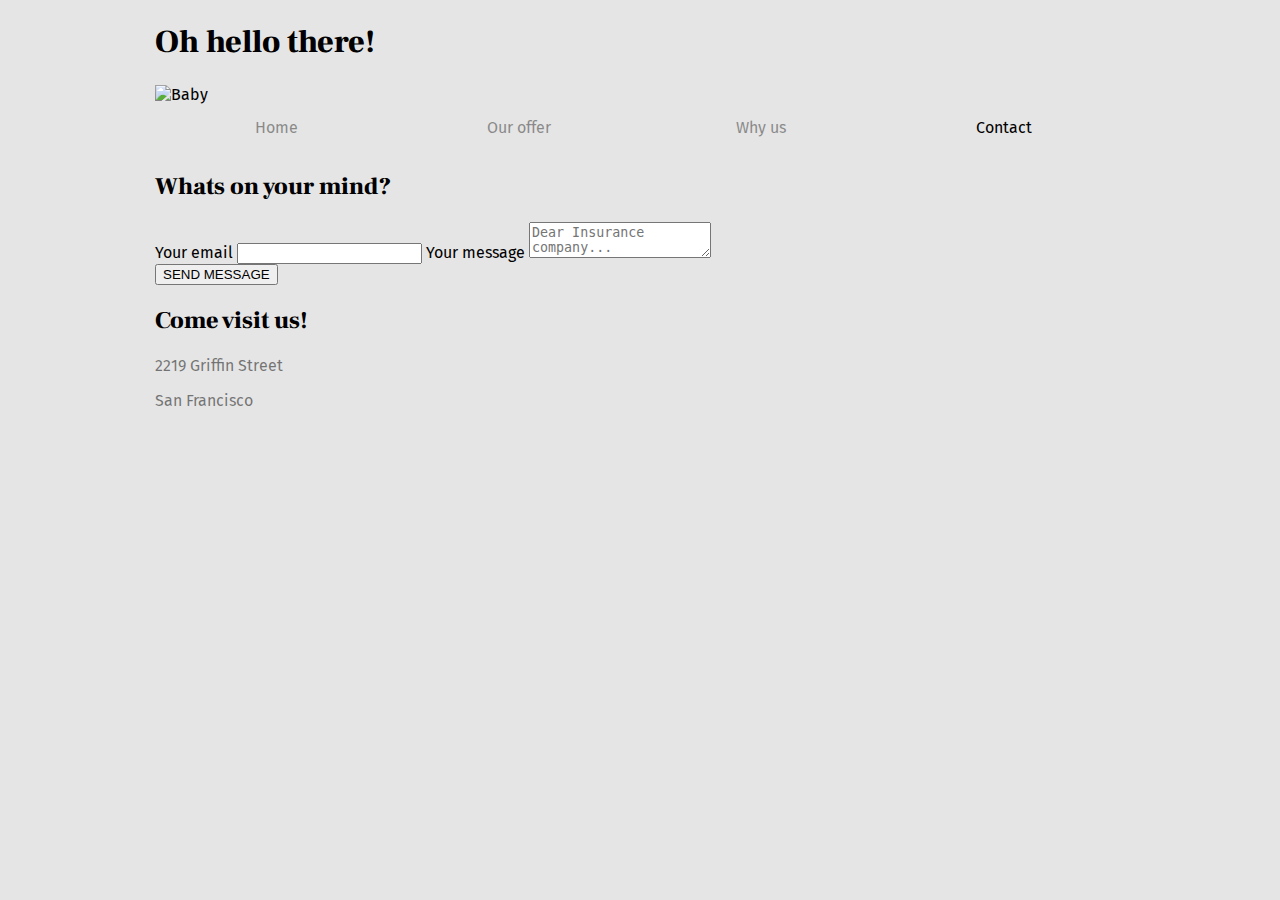
==== contact.html @ 2e83d16c "Add files via upload" ====
<!DOCTYPE html>
<html lang="sv">
<head>
    <meta charset="UTF-8">
    <meta name="viewport" content="width=device-width, initial-scale=1.0">
    <link rel="stylesheet" href="style.css">
    <link href="https://fonts.googleapis.com/css2?family=Fira+Sans:wght@400;900&family=Frank+Ruhl+Libre:wght@900&display=swap" rel="stylesheet">
    <title>Slutprojekt av Alexander, Maddy och Stefan</title>
</head>
<body>
    <!-- HEADER BLOCK START -->
    <header>
        <div class="HeaderContainer">
            <div class="GridItemHeader">
                <h1>Oh hello there!</h1>
            </div>
            <div class="HeaderGridPng">
                <img src="img/baby.png" alt="Baby">
            </div>
        </div>
    </header>
        <nav>
            <ul>
                <li>
                    <a href="index.html">Home</a>
                </li>
                <li>
                    <a href="#">Our offer</a>
                </li>
                <li>
                    <a href="#">Why us</a>
                </li>
                <li class="active-item">
                    <a href="contact.html">Contact</a>
                </li>
            </ul>
        </nav>
    </header>
    <!-- HEADER BLOCK END -->
    <!-- MAIN BLOCK START -->
    <main>
        <div class="MainContainer">
            <div class="GridItemMain1">
                <h2>Whats on your mind?</h2>

            </div>
            <div class="GridItemMain2">
                <form>
                    <label for="email">Your email</label>
                    <input type="text">
                    <label for="message">Your message</label>
                    <textarea type="text" placeholder="Dear Insurance company..."></textarea>
                    <div>
                        <input type="submit" value="SEND MESSAGE">
                    </div>
                </form>

            </div>
        </div>
    </main>
    <!-- MAIN BLOCK END -->
    <!-- FOOTER BLOCK START -->
    <footer>
        <div class="FooterContainer">
            <div class="GridItemFooter1">
                <h2>Come visit us!</h2>
                <p>2219 Griffin Street</p>
                <p>San Francisco</p>
            </div>
        </div>
    </footer>
    <!-- FOOTER BLOCK END -->
</body>
</html>
---- style.css ----
body {
    margin:0 auto;
    padding:0;
    max-width:60.625rem;
    background-color: #E5E5E5;
    font-family: 'Fira Sans', sans-serif;
}
h1, h2, h3, h4, h5, h6 {
    font-family: 'Frank Ruhl Libre', serif;
    font-weight: 900;
}
p {
    color: rgba(0, 0, 0, 0.5);
}
.grid {
    display: grid;
    grid-template-columns: 1fr 1fr 1fr 1fr 1fr 1fr;
}
.grid-item1 {
    background-color: #C7DDEA;
    grid-row: 1 / span 2;
    grid-column: 1 / span 3;
    display: flex;justify-content: center;
}
.grid-item2 {
    background-color: #F17949;
    grid-row: 1;
    grid-column: 4 / span 3;
    display: flex;justify-content: center; align-items: center;
}
.grid-item3 {
    background-color: #FAB131;
    grid-row: 2;
    grid-column: 4 / span 3;
    display: flex;justify-content: center; align-items: center;
}
.grid-item4 {
    height: 300px;
    background-color: #C7DDEA;
    grid-row: 1;
    grid-column: 1 / span 2;
    display: flex; align-items: center;justify-content: center;
}
.grid-item5 {
    height: 300px;
    background-color: #fff;
    grid-row: 1;
    grid-column: 3 / span 2;
    display: flex; align-items: center;justify-content: center;
}
.grid-item6 {
    height: 300px;
    background-color: #EBEBEB;
    grid-row: 1;
    grid-column: 5 / span 2;
    display: flex; align-items: center;justify-content: center;
}
.grid-item7 {
    height: 300px;
    background-color: #fff;
    grid-row: 2;
    grid-column: 1 / span 2;
    display: flex; align-items: center;justify-content: center;
}
.grid-item8 {
    height: 300px;
    background-color: #F17949;
    grid-row: 2;
    grid-column: 3 / span 2;
    display: flex; align-items: center;justify-content: center;
}
.grid-item9 {
    height: 300px;
    background-color: #fff;
    grid-row: 2;
    grid-column: 5 / span 2;
    display: flex; align-items: center;justify-content: center;
}
.grid-item10 {
    background-color: #A9A19E;
    grid-column: 1 / span 6;
}
.grid-item11 {
    height: 300px;
    background-color: #777574;
    grid-column: 1 / span 6;
}
.grid-item2 h2, .grid-item3 h2 {
    color: #fff;
}
.grid-item2 p, .grid-item3 p {
    font-weight: bold;
}
.grid-item2 div, .grid-item3 div, .grid-item10 div {
    text-align: center;
} 
.grid-item1 p {
    font-weight: 500;
}
img {
    border:0;
    display:block;
    height:auto;
    max-width:100%;
    width:auto;
  }
nav {
    width: 100%;
    overflow: auto;
}
nav ul {
    list-style-type: none;
    margin: 0;
    padding: 0;
    overflow: hidden;
}
  
nav li {
    
}
  
nav li a {
    display: block;float: left;
    color: #000;
    opacity: 0.4;
    text-align: center;
    padding: 14px 0;
    text-decoration: none;
    width: 25%;
}
  
nav li a:hover {
    color: #000;
}
nav li.active-item a {
    opacity: 1;
}
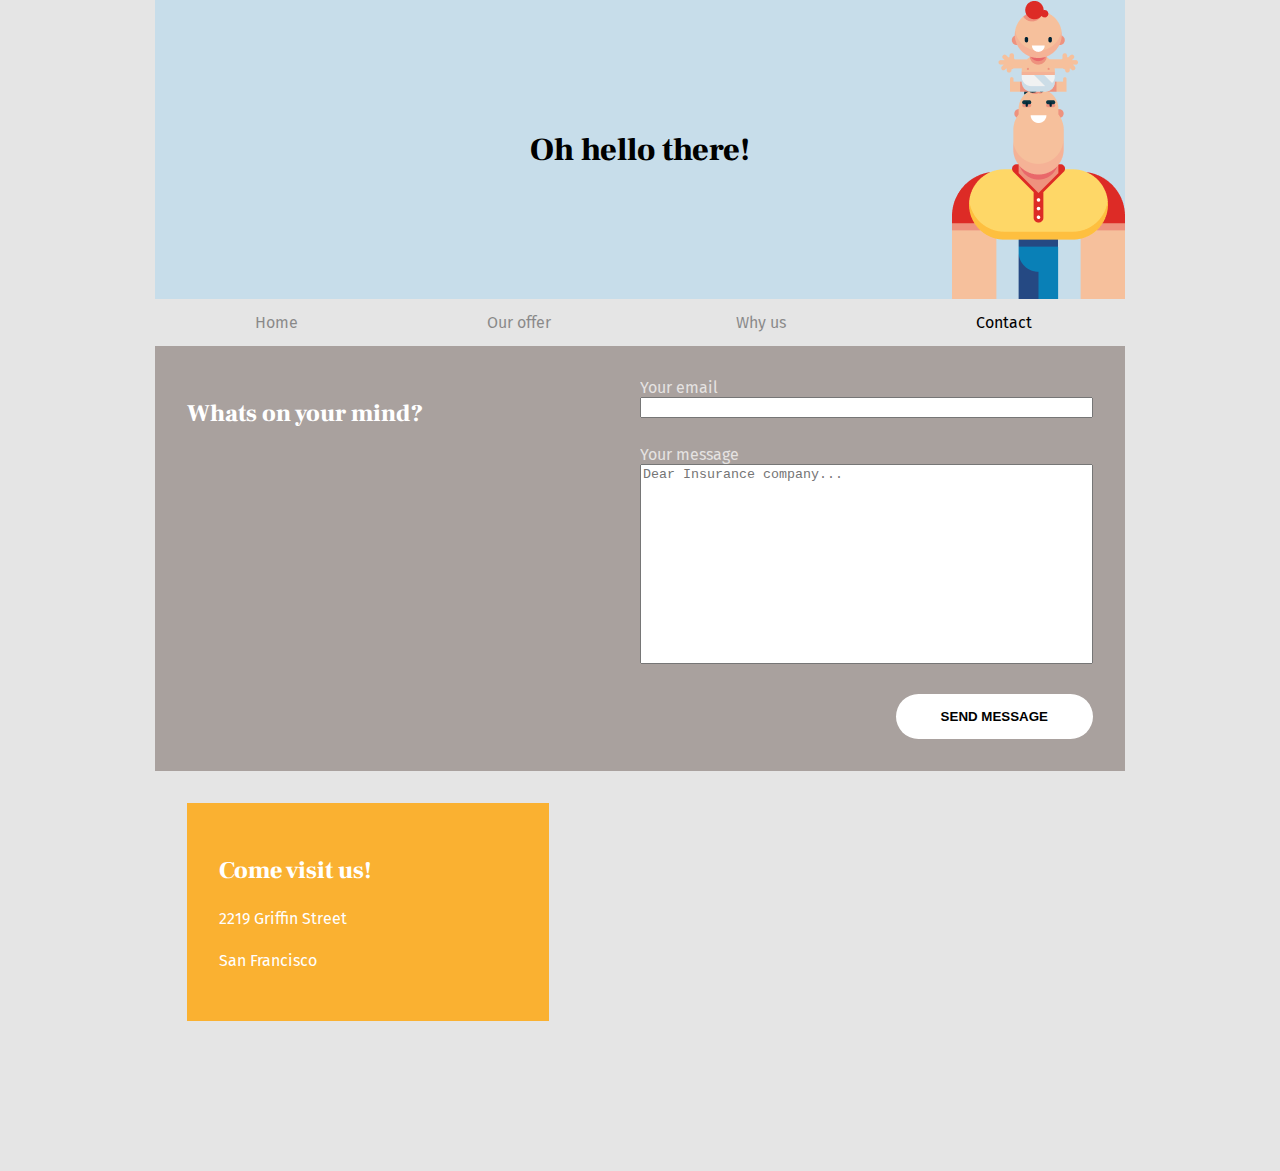
==== commit 91208733: "Add files via upload" ====
--- a/contact.html
+++ b/contact.html
@@ -5,7 +5,7 @@
     <meta name="viewport" content="width=device-width, initial-scale=1.0">
     <link rel="stylesheet" href="style.css">
     <link href="https://fonts.googleapis.com/css2?family=Fira+Sans:wght@400;900&family=Frank+Ruhl+Libre:wght@900&display=swap" rel="stylesheet">
-    <title>Slutprojekt av Alexander, Maddy och Stefan</title>
+    <title>Slutprojekt av Alexander Jägerlind Puuri och Stefan Forslin</title>
 </head>
 <body>
     <!-- HEADER BLOCK START -->
--- a/style.css
+++ b/style.css
@@ -1,4 +1,7 @@
-
+/* Slutprojekt av Alexander Jägerlind Puuri och Stefan Forslin */
+* {
+    box-sizing: border-box;
+}
 body {
     margin:0 auto;
     padding:0;
@@ -6,105 +9,233 @@
     background-color: #E5E5E5;
     font-family: 'Fira Sans', sans-serif;
 }
-h1, h2, h3, h4, h5, h6 {
+h1, h2, h3 {
     font-family: 'Frank Ruhl Libre', serif;
     font-weight: 900;
 }
+.header-container h2, .MainContainer h2 {
+    color: #fff;
+}
+.main-container h2 {
+    color: #fff;
+    font-size: 2em;
+}
 p {
-    color: rgba(0, 0, 0, 0.5);
-}
-.grid {
+    line-height: 1.6;
+}
+/* HEADER GRID */
+.header-container {
     display: grid;
-    grid-template-columns: 1fr 1fr 1fr 1fr 1fr 1fr;
-}
-.grid-item1 {
+    grid-template-columns: 1fr 1fr;
+    grid-template-rows: 1fr 1fr;
+}
+.header-container img, .cards-container img {
+    /* RESPONSIVE IMAGES */
+    width: 100%;
+    height: auto;
+}
+.header-item1, .header-item2, .header-item3, .header-item4, .header-item5, .header-item6 {
+    /* border: 1px solid black; */
+}
+.header-item1 {
+    padding: 2em;
+    grid-row-start: 1;
+    grid-row-end: 2;
+    grid-column-start: 1;
+    grid-column-end: 2;
+    display: flex;
+    justify-content: center;
+    align-items: center;
+}
+.header-item2 {
+    grid-row-start: 1;
+    grid-row-end: 2;
+    grid-column-start: 2;
+    grid-column-end: 3;
+    display: flex;
+    justify-content: center;
+    align-items: center;
+    text-align: center;
+}
+.header-item3 {
+    padding: 0 2em;
+    grid-row-start: 2;
+    grid-row-end: 3;
+    grid-column-start: 1;
+    grid-column-end: 2;
+    display: flex;
+    align-items: center;
+}
+.header-item4 {
+    grid-row-start: 2;
+    grid-row-end: 3;
+    grid-column-start: 2;
+    grid-column-end: 3;
+    display: flex;
+    justify-content: center;
+    align-items: center;
+    text-align: center;
+}
+.header-item1, .header-item3, .header-item4 {
     background-color: #C7DDEA;
-    grid-row: 1 / span 2;
-    grid-column: 1 / span 3;
-    display: flex;justify-content: center;
-}
-.grid-item2 {
+}
+.header-item2 {
     background-color: #F17949;
-    grid-row: 1;
-    grid-column: 4 / span 3;
-    display: flex;justify-content: center; align-items: center;
-}
-.grid-item3 {
+}
+.header-item4 {
     background-color: #FAB131;
-    grid-row: 2;
-    grid-column: 4 / span 3;
-    display: flex;justify-content: center; align-items: center;
-}
-.grid-item4 {
+}
+.main-container {
+    display: grid;
+    grid-template-columns: 1fr 1fr;
+}
+.main-item1, .main-item2, .main-item3, .main-item4 {
+    /* border: 1px solid black; */
+}
+.main-item1, .main-item2 {
+    background-color: #A9A19E;
+}
+.main-item3 {
+    background-color: #FAB131;
+    text-align: center;
+}
+.main-item1 {
+    padding: 2em;
+    grid-row-start: 1;
+    grid-row-end: 1;
+    grid-column-start: 1;
+    grid-column-end: 2;
+}
+.main-item2 {
+    padding: 2em;
+    grid-row-start: 1;
+    grid-row-end: 1;
+    grid-column-start: 2;
+    grid-column-end: 3;
+}
+.main-item3 {
+    padding: 2em;
+    grid-row-start: 1;
+    grid-row-end: 1;
+    grid-column-start: 1;
+    grid-column-end: 3;
+}
+/* CARD GRID */
+.cards-container {
+    display: grid;
+    grid-template-columns: 1fr 1fr 1fr;
+    grid-template-rows: 1fr;
+}
+.card-item1, .card-item2, .card-item3 {
+    /* border: 1px solid black; */
+    display: flex;
+    justify-content: center;
+}
+.card-item1 {
+    grid-row-start: 1;
+    grid-row-end: 1;
+    grid-column-start: 1;
+    grid-column-end: 2;
+}
+.card-item2 {
+    grid-row-start: 1;
+    grid-row-end: 1;
+    grid-column-start: 2;
+    grid-column-end: 3;
+}
+.card-item3 {
+    grid-row-start: 1;
+    grid-row-end: 1;
+    grid-column-start: 3;
+    grid-column-end: 4;
+}
+.card-item1, .card-item2, .card-item3 {
+    background: linear-gradient(#A9A19E 50%, #FAB131 50%);
+}
+/* CARDS */
+.card {
+    text-align: center;
+    background-color: #fff;
+    width: 80%;
+    padding: 20px;
+    border-radius: 5px;
+  }
+  .card img {
+    border-radius: 5px;
+    max-width: 100%;
+    height: auto;
+  }
+/* FOOTER GRID */
+.footer-container {
+    display: grid;
+    grid-template-rows: 1fr 1fr auto 1fr;
+    grid-template-columns: 1fr 1fr 1fr;
+}
+.footer-item1, .footer-item2, .footer-item3, .footer-item4, .footer-item5, .footer-item6, .footer-item8 {
+    /* border: 1px solid black; */
     height: 300px;
+}
+.footer-item1 {
+    grid-row-start: 1;
+    grid-row-end: 2;
+    grid-column-start: 1;
+    grid-column-end: 2;
     background-color: #C7DDEA;
-    grid-row: 1;
-    grid-column: 1 / span 2;
-    display: flex; align-items: center;justify-content: center;
-}
-.grid-item5 {
-    height: 300px;
+}
+.footer-item2 {
+    grid-row-start: 1;
+    grid-row-end: 2;
+    grid-column-start: 2;
+    grid-column-end: 3;
     background-color: #fff;
-    grid-row: 1;
-    grid-column: 3 / span 2;
-    display: flex; align-items: center;justify-content: center;
-}
-.grid-item6 {
-    height: 300px;
+}
+.footer-item3 {
+    grid-row-start: 1;
+    grid-row-end: 2;
+    grid-column-start: 3;
+    grid-column-end: 4;
     background-color: #EBEBEB;
-    grid-row: 1;
-    grid-column: 5 / span 2;
-    display: flex; align-items: center;justify-content: center;
-}
-.grid-item7 {
-    height: 300px;
+}
+.footer-item4 {
+    grid-row-start: 2;
+    grid-row-end: 3;
+    grid-column-start: 1;
+    grid-column-end: 2;
     background-color: #fff;
-    grid-row: 2;
-    grid-column: 1 / span 2;
-    display: flex; align-items: center;justify-content: center;
-}
-.grid-item8 {
-    height: 300px;
+}
+.footer-item5 {
+    grid-row-start: 2;
+    grid-row-end: 3;
+    grid-column-start: 2;
+    grid-column-end: 3;
     background-color: #F17949;
-    grid-row: 2;
-    grid-column: 3 / span 2;
-    display: flex; align-items: center;justify-content: center;
-}
-.grid-item9 {
-    height: 300px;
+}
+.footer-item6 {
+    grid-row-start: 2;
+    grid-row-end: 3;
+    grid-column-start: 3;
+    grid-column-end: 4;
     background-color: #fff;
-    grid-row: 2;
-    grid-column: 5 / span 2;
-    display: flex; align-items: center;justify-content: center;
-}
-.grid-item10 {
+}
+.footer-item7 {
+    grid-row-start: 3;
+    grid-row-end: 4;
+    grid-column-start: 1;
+    grid-column-end: 4;
     background-color: #A9A19E;
-    grid-column: 1 / span 6;
-}
-.grid-item11 {
-    height: 300px;
+    text-align: center;
+}
+.footer-item8 {
+    grid-row-start: 4;
+    grid-row-end: 5;
+    grid-column-start: 1;
+    grid-column-end: 4;
     background-color: #777574;
-    grid-column: 1 / span 6;
-}
-.grid-item2 h2, .grid-item3 h2 {
-    color: #fff;
-}
-.grid-item2 p, .grid-item3 p {
-    font-weight: bold;
-}
-.grid-item2 div, .grid-item3 div, .grid-item10 div {
-    text-align: center;
-} 
-.grid-item1 p {
-    font-weight: 500;
-}
-img {
-    border:0;
-    display:block;
-    height:auto;
-    max-width:100%;
-    width:auto;
-  }
+}
+.footer-item1 h2, .footer-item2 p, .footer-item3 p, .footer-item4 p, .footer-item5 p, .footer-item6 p, .footer-item8 p {
+    text-align: center;
+}
+/* NAVIGATION */
 nav {
     width: 100%;
     overflow: auto;
@@ -115,11 +246,8 @@
     padding: 0;
     overflow: hidden;
 }
-  
-nav li {
-    
-}
-  
+nav li {   
+}
 nav li a {
     display: block;float: left;
     color: #000;
@@ -128,11 +256,307 @@
     padding: 14px 0;
     text-decoration: none;
     width: 25%;
-}
-  
+} 
 nav li a:hover {
     color: #000;
 }
 nav li.active-item a {
     opacity: 1;
+}
+/* BUTTON */
+button {
+    background-color: #fff;
+    border: none;
+    border-radius: 30px;
+    text-transform: uppercase;
+    font-weight: bold;
+    padding: 15px 45px;
+    text-align: center;
+    text-decoration: none;
+    display: inline-block;
+    margin: 4px 2px;
+    cursor: pointer;
+}
+.HeaderContainer{
+    display: grid;
+    grid-template-columns: 100% 0%;
+    background-color: #C7DDEA;
+}
+
+.GridItemHeader{
+    display: flex;
+    text-align: center;
+    grid-column-start: 1;
+    grid-column-end: 1;
+    justify-content: center;
+    align-items: center;
+}
+.GridItemHeader h1{
+    display: flex;
+    text-align: center;
+    grid-column-start: 1;
+    grid-column-end: 1;
+    justify-content: center;
+    align-items: center;
+}
+.HeaderGridPng{
+    display: flex;
+    grid-column-start: 2;
+    grid-column-end: 2;
+    justify-content: flex-end;
+}
+.MainContainer{
+    padding: 2em;
+    display: grid;
+    grid-template-columns: 1fr 1fr;
+    background-color: #A9A19E;
+}
+.GridItemMain1{
+}
+.GridItemMain2{
+}
+input[type=text]{
+    width: 100%;
+    margin-bottom: 2em;
+}
+input[type=submit]{
+    background-color: #fff;
+    border: none;
+    border-radius: 30px;
+    text-transform: uppercase;
+    font-weight: bold;
+    padding: 15px 45px;
+    text-align: center;
+    text-decoration: none;
+    display: inline-block;
+    margin-top: 2em;
+    cursor: pointer;
+}
+textarea{
+    width: 100%;
+    height: 200px;
+    resize: none;
+}
+.GridItemMain2 div {
+    display: flex;
+    justify-content: flex-end;
+}
+.FooterContainer{
+    background-image: url("img/map.png");
+    height: 400px;
+    background-position: center;
+    background-repeat: no-repeat;
+    background-size: cover;
+    padding: 2em;
+    color: #fff;
+}
+.GridItemFooter1{
+    background-color: #FAB131;
+    width: 40%;
+    padding: 2em;
+}
+label {
+    color: #fff;
+    opacity: 0.7;
+}
+
+/* MEDIA QUERIES */
+@media only screen and (max-width: 768px) {
+    /* HEADER GRID */
+    .header-container {
+        display: grid;
+        grid-template-columns: 1fr;
+        grid-template-rows: 1fr 1fr 1fr 1fr;
+    }
+    .header-item1, .header-item2, .header-item3, .header-item4, .header-item5, .header-item6 {
+        /* border: 1px solid black; */
+    }
+    .header-item1 {
+        grid-row-start: 1;
+        grid-row-end: 1;
+        grid-column-start: 1;
+        grid-column-end: 1;
+        display: flex;
+        justify-content: center;
+        align-items: center;
+    }
+    .header-item2 {
+        grid-row-start: 3;
+        grid-row-end: 3;
+        grid-column-start: 1;
+        grid-column-end: 1;
+        display: flex;
+        justify-content: center;
+        align-items: center;
+        text-align: center;
+    }
+    .header-item3 {
+        grid-row-start: 2;
+        grid-row-end: 2;
+        grid-column-start: 1;
+        grid-column-end: 1;
+        display: flex;
+        align-items: center;
+    }
+    .header-item4 {
+        grid-row-start: 4;
+        grid-row-end: 4;
+        grid-column-start: 1;
+        grid-column-end: 1;
+        display: flex;
+        justify-content: center;
+        align-items: center;
+        text-align: center;
+    }
+    .header-item1, .header-item3, .header-item4 {
+        background-color: #C7DDEA;
+    }
+    .header-item2 {
+        background-color: #F17949;
+    }
+    .header-item4 {
+        background-color: #FAB131;
+    }
+    .main-container {
+        display: grid;
+        grid-template-rows: 1;
+        grid-template-columns: 1;
+    }
+    .main-item1 {
+        grid-row-start: 1;
+        grid-row-end: 1;
+        grid-column-start: 1;
+        grid-column-end: 3;
+    }
+    .main-item2 {
+        grid-row-start: 2;
+        grid-row-end: 2;
+        grid-column-start: 1;
+        grid-column-end: 3;
+    }
+    /* FOOTER GRID */
+    .footer-container {
+        display: grid;
+        grid-template-rows: 1fr;
+        grid-template-columns: 1fr;
+    }
+    .footer-item1, .footer-item2, .footer-item3, .footer-item4, .footer-item5, .footer-item6, .footer-item8 {
+        /* border: 1px solid black; */
+        height: 300px;
+    }
+    .footer-item1 {
+        grid-row-start: 1;
+        grid-row-end: 1;
+        grid-column-start: 1;
+        grid-column-end: 1;
+        background-color: #C7DDEA;
+    }
+    .footer-item2 {
+        grid-row-start: 1;
+        grid-row-end: 1;
+        grid-column-start: 1;
+        grid-column-end: 1;
+        background-color: #fff;
+    }
+    .footer-item3 {
+        grid-row-start: 2;
+        grid-row-end: 2;
+        grid-column-start: 1;
+        grid-column-end: 1;
+        background-color: #EBEBEB;
+    }
+    .footer-item4 {
+        grid-row-start: 3;
+        grid-row-end: 3;
+        grid-column-start: 1;
+        grid-column-end: 1;
+        background-color: #fff;
+    }
+    .footer-item5 {
+        grid-row-start: 4;
+        grid-row-end: 4;
+        grid-column-start: 1;
+        grid-column-end: 1;
+        background-color: #F17949;
+    }
+    .footer-item6 {
+        grid-row-start: 5;
+        grid-row-end: 6;
+        grid-column-start: 1;
+        grid-column-end: 1;
+        background-color: #fff;
+    }
+    .footer-item7 {
+        grid-row-start: 7;
+        grid-row-end: 7;
+        grid-column-start: 1;
+        grid-column-end: 1;
+        background-color: #A9A19E;
+        text-align: center;
+    }
+    .footer-item8 {
+        grid-row-start: 8;
+        grid-row-end: 8;
+        grid-column-start: 1;
+        grid-column-end: 1;
+        background-color: #777574;
+    }
+    .footer-item1 h2, .footer-item2 p, .footer-item3 p, .footer-item4 p, .footer-item5 p, .footer-item6 p, .footer-item8 p {
+        text-align: center;
+    }
+    .cards-container {
+        display: grid;
+        grid-template-columns: 1fr;
+        grid-template-rows: 1fr 1fr 1fr;
+    }
+    .cards-item1, .cards-item2, .cards-item3 {
+        /* border: 1px solid black; */
+    }
+    .card-item1 {
+        grid-row-start: 1;
+        grid-row-end: 1;
+        grid-column-start: 1;
+        grid-column-end: 2;
+    }
+    .card-item2 {
+        grid-row-start: 2;
+        grid-row-end: 2;
+        grid-column-start: 1;
+        grid-column-end: 2;
+    }
+    .card-item3 {
+        grid-row-start: 3;
+        grid-row-end: 3;
+        grid-column-start: 1;
+        grid-column-end: 2;
+    }
+    .card-item1, .card-item2, .card-item3 {
+        background: linear-gradient(#A9A19E 50%, #A9A19E 50%);
+    }
+    .card {
+        margin-top: 2em;
+      }
+    nav, .main-item1 button {
+        display: none;
+    }
+    .GridItemMain1{
+        grid-row-start: 1;
+        grid-row-end: 1;
+        justify-content: center;
+        display: flex;
+        align-items: center;
+    }
+    .GridItemMain2{
+        grid-row-start: 2;
+        grid-row-end: 2;
+    }
+    .MainContainer{
+        grid-template-columns: 1fr;
+        grid-template-rows: 1fr 1fr;
+    }
+    .GridItemFooter1{
+        background-color: #FAB131;
+        width: 60%;
+        padding: 2em;
+    }
 }